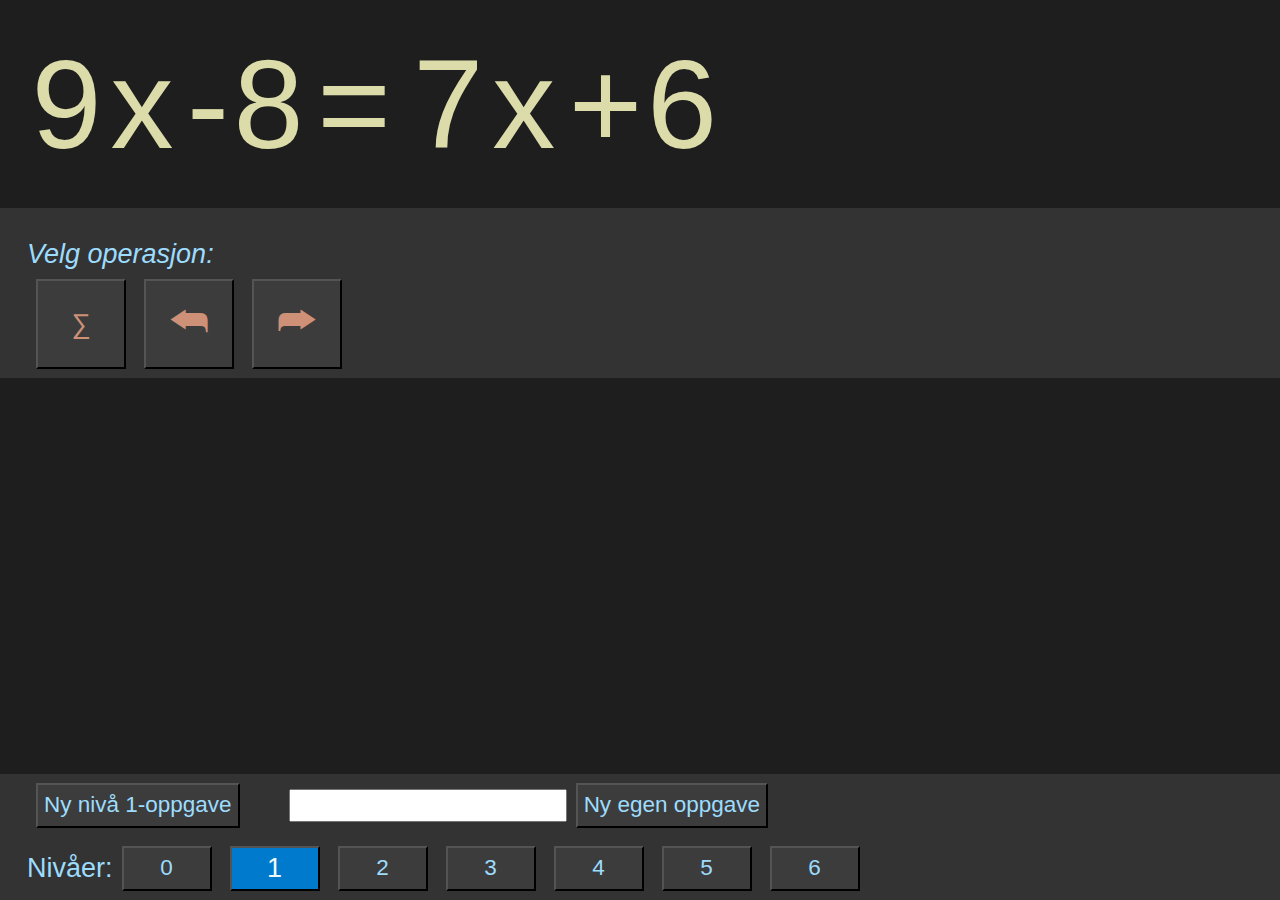
==== math/index.html @ 6dd06941 "x" ====
<!DOCTYPE html>
<html lang="en">

<head>
    <meta charset="UTF-8">
    <meta name="viewport" content="width=device-width, initial-scale=1.0">
    <title>Document</title>
    <script src="common.js"></script>
    <script src="exercises.js"></script>
    <script src="parser.js"></script>
    <script src="math2html.js"></script>
    <script src="mathOperations.js"></script>
    <script src="model.js"></script>
    <link rel="stylesheet" href="styles.css" />
</head>

<body>
    <div id="app">
    </div>

    <script>
        // model.mathText = 'x+1/(x+2)=5';
        //model.mathText = 'x=1+(-2)-3';
        model.mathText = '9*x-8=7*x+6';
        updateView();

        function updateView() {
            document.getElementById('app').innerHTML = `
                <div id="mathContent" class="math mainPart">
                    ${createMathText(model.mathText, getStep())}
                </div>            
              
                <div class="mainPart panel">
                    <div id="txt">${getText()}</div>
                    <div id="menuBar">
                        ${createMenuHtml(model.mathOperations, model.onGoingMathOperation)}
                    </div>
                </div>

                <div class="mainPart panel footer">         
                    <div class="levels" >
                        <button class="excercise"  onclick="newExercise()"">Ny nivå ${model.level}-oppgave</button>
                        <div style="width: 40px"></div>
                        <input type="text" oninput="model.ownExercise=this.value"/>
                        <button class="excercise" onclick="newCustomExercise()">Ny egen oppgave</button>
                    </div>
                    <div class="levels">
                        Nivåer:
                        ${createLevelsMenuHtml()}
                    </div>                    
                </div>
            `;
        }

        function newExercise() {
            const fn = levelExerciseFunctions[model.level];
            model.mathText = fn();
            updateView();
        }

        function newCustomExercise() {
            model.errorMessage = '';
            let result = null;
            try { result = parseMathText(model.ownExercise); } catch (error) { }
            if (result !== null) model.mathText = model.ownExercise;
            else model.errorMessage = `Kan ikke tolke uttrykket <tt>${model.ownExercise}</tt>`;
            updateView();
        }

        function createLevelsMenuHtml() {
            return range(0, 7).map(level => `
                <button class="level ${level === model.level ? 'selectedLevel' : ''}"
                        onclick="selectLevel(${level})">
                    ${level}
                </button>
            `).join('');
        }

        function selectLevel(level) {
            model.level = level;
            updateView();
        }

        function getStep() {
            const operation = model.onGoingMathOperation;
            return operation ? operation.step : null;
        }

        function getText() {
            const message = createMessage();
            // const error = `<div class="error">${model.errorMessage || ''}</div>`;
            if (model.errorMessage) {
                const description = createDescriptionHtml('error', model.errorMessage, 'error');
                return createText(description, message);
            }
            const operation = model.onGoingMathOperation;
            if (!operation) return createText('', message);
            const step = operation ? operation.step : null;
            if (!step) return createText();
            const operationName = operation.name;
            const mathOperation = model.mathOperations[operationName];
            const description = createDescriptionHtml(operationName, mathOperation.description);
            const length = operation.arguments ? operation.arguments.length : 0;
            const stepsHtml = operation.steps.map((step, i) => `
                <li class="${i == length ? '' : 'passive'}">${step}</li>
                `).join('');
            return createText(description, `<ol>${stepsHtml}</ol>`);
        }

        function createDescriptionHtml(operationName, text, extraCssClass) {
            return `
                <div class="selectedFunction">
                    <button class="display ${extraCssClass || ''}" disabled>
                        ${getIcon(operationName)}
                    </button>                     
                    <div class="${extraCssClass || 'function'}">
                        ${text}
                    </div>
                </div>
                `;
        }

        function createMessage() {
            return model.mathText && isEquationSolved(model.mathText) ? 'Ligningen er løst.' :
                model.level === 0 ? '' :
                    'Velg operasjon:';
        }

        function isEquationSolved(mathText) {
            const node = parseMathText(mathText);
            const letterOnOneSide = isLetter(node.content[0]) || isLetter(node.content[1]);
            const numberOnOneSide = isNumber(node.content[0]) || isNumber(node.content[1])
                || isUnaryNumber(node.content[0]) || isUnaryNumber(node.content[1]);
            if (letterOnOneSide && numberOnOneSide) return true;
            if (!letterOnOneSide) return false;
            const fraction = node.content[0].operator === '/' ? node.content[0]
                : node.content[1].operator === '/' ? node.content[1] : null;
            if (fraction === null) return false;
            if (!isNumber(fraction.content[0]) || !isNumber(fraction.content[1])) return false;
            const number1 = parseInt(fraction.content[0].value);
            const number2 = parseInt(fraction.content[1].value);
            return !primeFactorizeImpl(number1).includes('*')
                && !primeFactorizeImpl(number2).includes('*');
        }

        function isUnaryNumber(node) {
            return isUnaryMinus(node) && isNumber(node.content[0]);
        }

        function createText(fn, step) {
            return `
                <div>${fn || '&nbsp;'}</div>
                <div class="step"><i>${step || '&nbsp;'}</i></div>
                `;
        }

    </script>
</body>

</html>
---- math/styles.css ----
body {
  padding: 0;
  margin: 0;
  min-height: 100%;
}

#app {
  height: 100vh;
  /* width: 100vw; */
  /* padding: 0 4vmin; */
  display: flex;
  flex-direction: column;
  /* justify-content: space-between; */
  /* display: grid;
  grid-template-columns: auto;
  grid-template-rows: 12vmin 6vmin 24vmin 12vmin;
  grid-template-areas:
    'txt'
    'menuBar'
    'mathContent'
    'menu'; */
}

#txt {
  font-size: 3vmin;
  color: rgb(156, 220, 254);
}

#menuBar {
  display: flex;
}

body {
  background-color: rgb(30, 30, 30);
  color: rgb(220, 184, 98);
  font-family: Verdana, Helvetica, sans-serif;
}

button {
  width: 10vmin;
  height: 10vmin;
  font-size: 3vmin;
  line-height: 1.8vmin;
  margin: 1vmin;
  text-align: center;
  background-color: rgb(60, 60, 60);
  color: rgb(206, 145, 120);
}

button.ongoing {
  background-color: rgb(90, 90, 90);
}

button.display {
  width: 5vmin;
  height: 5vmin;
  font-size: 1.5vmin;
  line-height: 0.9vmin;
}

.error {
  color: rgb(214, 80, 27);
}

div.mainPart {
  padding: 0 3vmin;
}

div.selectedFunction {
  display: flex;
  align-items: center;
}

div.function {
  color: rgb(206, 145, 120);
  vertical-align: middle;
  height: 100%;
}

div.panel{
  background-color: rgb(51, 51, 51);
}

div.footer{
  margin-top: auto;
}

div.math {
  font-size: 14vmin;
  user-select: none;
  color: rgb(220, 220, 170);
  margin: 0;
  padding: 0;
}

div.flex {
  display: flex;
  align-items: center;
  padding: 0.5vmin;
}

div.vertical {
  flex-direction: column;
}

div.fraction {
  border-bottom: 1vmin solid rgb(220, 220, 170);
  height: 0;
  width: 100%;
}

div.highlight {
  border: 0.5vmin solid gray;
  border-radius: 2.5vmin;
  margin-left: 1vmin;
  margin-right: 1vmin;
}

li.passive {
  color: gray;
}

div.levels {
  display: flex;
  flex-direction: row;
  color: rgb(156, 220, 254);  
  align-items: center;
  font-size: 3vmin;
}

button.level {
  height: 5vmin;
  color: rgb(156, 220, 254);
  font-size: 2.5vmin;
}

button.selectedLevel {
  font-size: 3vmin;
  background-color: rgb(0, 122, 204);
  color: rgb(242, 248, 252);
}

button.excercise {
  height: 5vmin;
  width: auto;
  color: rgb(156, 220, 254);
  font-size: 2.5vmin;
}

input{
  height: 3vmin;
  width: 30vmin;
}
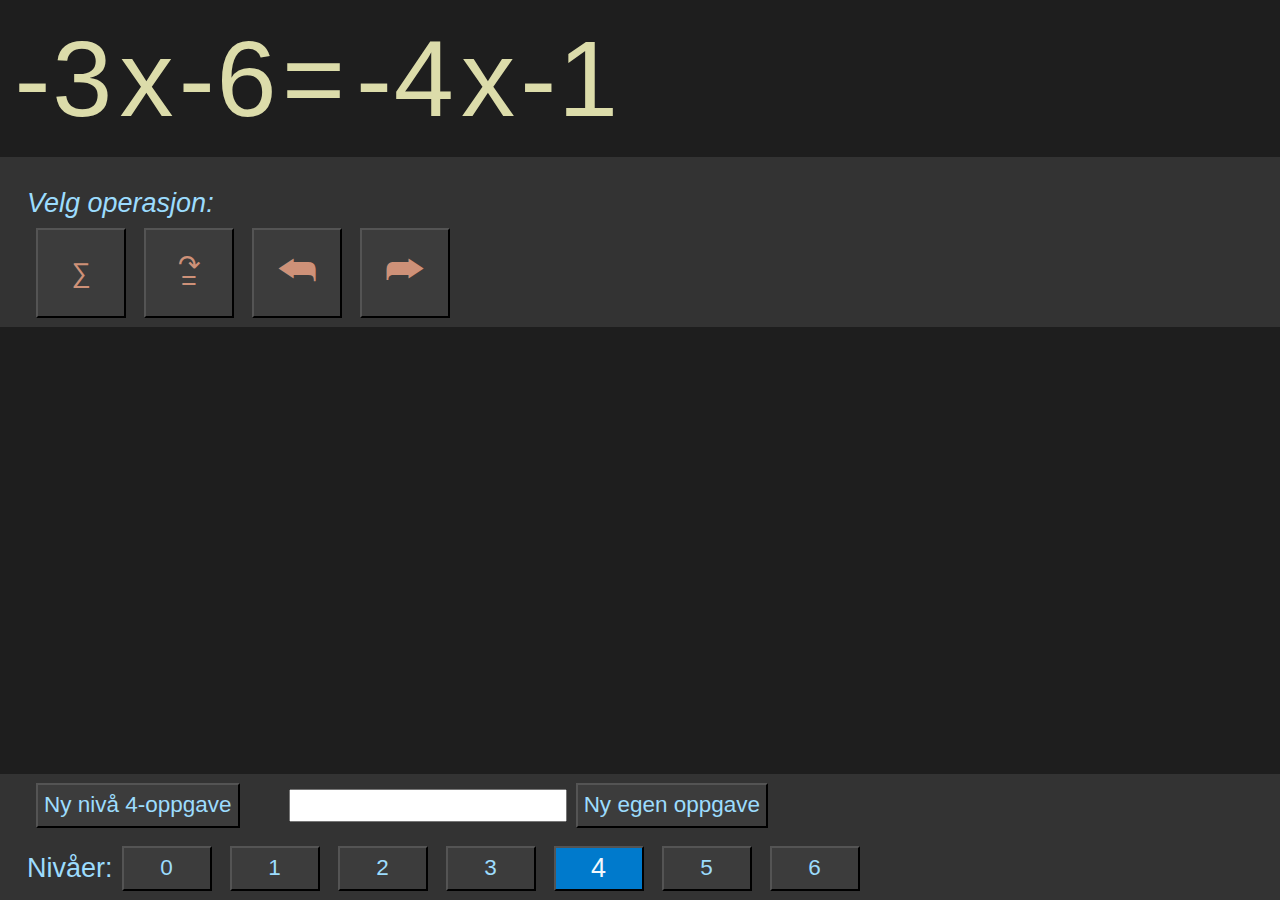
==== commit 3ea53a25: "x" ====
--- a/math/index.html
+++ b/math/index.html
@@ -17,19 +17,21 @@
 <body>
     <div id="app">
     </div>
-
     <script>
-        // model.mathText = 'x+1/(x+2)=5';
-        //model.mathText = 'x=1+(-2)-3';
-        model.mathText = '9*x-8=7*x+6';
-        updateView();
+        // newExerciseImpl('9*x-8=7*x+6');
+        newExercise();
 
         function updateView() {
             document.getElementById('app').innerHTML = `
+                <div class="mainPart history">
+                    ${createHistoryHtml(true)}
+                </div>
                 <div id="mathContent" class="math mainPart">
                     ${createMathText(model.mathText, getStep())}
                 </div>            
-              
+                <div class="mainPart history">
+                    ${createHistoryHtml(false)}
+                </div>              
                 <div class="mainPart panel">
                     <div id="txt">${getText()}</div>
                     <div id="menuBar">
@@ -52,18 +54,37 @@
             `;
         }
 
+        function createHistoryHtml(isPreHistory) {
+            const history = model.history;
+            const index = history.index;
+            const allItems = history.items;
+            const limits = isPreHistory ? [0, index] : [index+1, allItems.length];
+            const items = model.history.items.slice(...limits);
+            return items.map(mathText => `
+                <div id="mathContent" class="math">
+                    ${createMathText(mathText, null)}
+                </div>  
+            `).join('');
+        }
+
         function newExercise() {
             const fn = levelExerciseFunctions[model.level];
-            model.mathText = fn();
-            updateView();
+            newExerciseImpl(fn());
         }
 
         function newCustomExercise() {
             model.errorMessage = '';
             let result = null;
             try { result = parseMathText(model.ownExercise); } catch (error) { }
-            if (result !== null) model.mathText = model.ownExercise;
+            if (result !== null) newExerciseImpl(model.ownExercise);
             else model.errorMessage = `Kan ikke tolke uttrykket <tt>${model.ownExercise}</tt>`;
+        }
+
+        function newExerciseImpl(exercise) {
+            model.mathText = exercise;
+            model.history.items.length = 0;
+            model.history.items.push(exercise);
+            model.history.index = 0;
             updateView();
         }
 
--- a/math/styles.css
+++ b/math/styles.css
@@ -6,19 +6,8 @@
 
 #app {
   height: 100vh;
-  /* width: 100vw; */
-  /* padding: 0 4vmin; */
   display: flex;
   flex-direction: column;
-  /* justify-content: space-between; */
-  /* display: grid;
-  grid-template-columns: auto;
-  grid-template-rows: 12vmin 6vmin 24vmin 12vmin;
-  grid-template-areas:
-    'txt'
-    'menuBar'
-    'mathContent'
-    'menu'; */
 }
 
 #txt {
@@ -86,17 +75,31 @@
 }
 
 div.math {
-  font-size: 14vmin;
+  font-size: 12vmin;
   user-select: none;
   color: rgb(220, 220, 170);
   margin: 0;
   padding: 0;
 }
 
+div.history>div.math{
+  font-size: 2.4vmin;
+  height: 2.8vmin;
+  color: rgb(96, 96, 96);
+  padding-top: 1vmin;
+}
+
 div.flex {
   display: flex;
   align-items: center;
-  padding: 0.5vmin;
+  padding: 0.2vmin;
+}
+
+div.history div.flex {
+  justify-content: flex-start;
+  padding: 0;
+  margin: 0;
+  flex: none;
 }
 
 div.vertical {
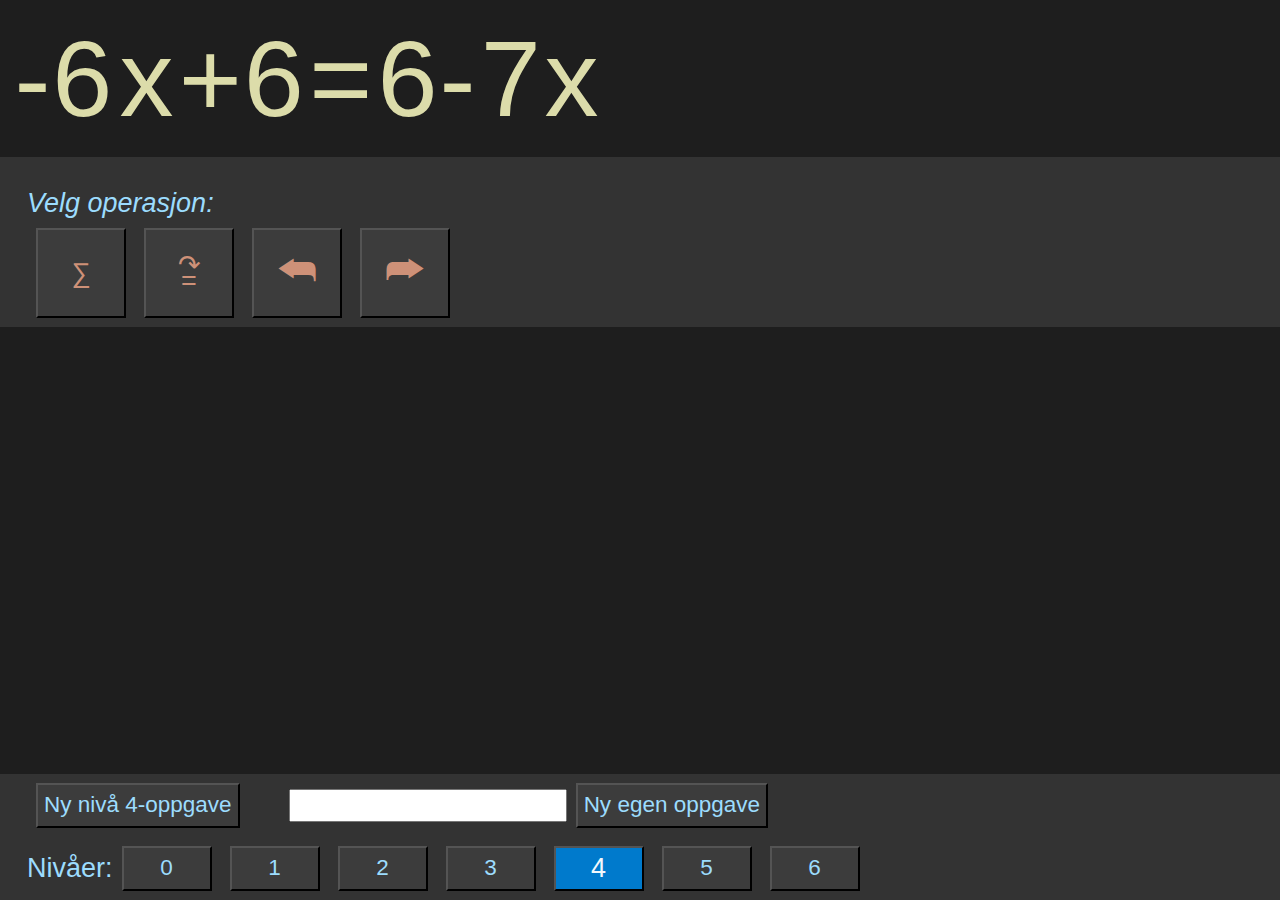
==== commit cc556b2c: "x" ====
--- a/math/index.html
+++ b/math/index.html
@@ -58,7 +58,7 @@
             const history = model.history;
             const index = history.index;
             const allItems = history.items;
-            const limits = isPreHistory ? [0, index] : [index+1, allItems.length];
+            const limits = isPreHistory ? [0, index] : [index + 1, allItems.length];
             const items = model.history.items.slice(...limits);
             return items.map(mathText => `
                 <div id="mathContent" class="math">
@@ -75,12 +75,18 @@
         function newCustomExercise() {
             model.errorMessage = '';
             let result = null;
-            try { result = parseMathText(model.ownExercise); } catch (error) { }
-            if (result !== null) newExerciseImpl(model.ownExercise);
-            else model.errorMessage = `Kan ikke tolke uttrykket <tt>${model.ownExercise}</tt>`;
+            try {
+                result = parseMathText(model.ownExercise);
+            } catch (error) {
+                model.errorMessage = `Kan ikke tolke uttrykket <tt>${model.ownExercise}</tt>`;
+                updateView();
+                return;
+            }
+            newExerciseImpl(model.ownExercise);
         }
 
         function newExerciseImpl(exercise) {
+            model.errorMessage = null;
             model.mathText = exercise;
             model.history.items.length = 0;
             model.history.items.push(exercise);
--- a/math/styles.css
+++ b/math/styles.css
@@ -85,7 +85,7 @@
 div.history>div.math{
   font-size: 2.4vmin;
   height: 2.8vmin;
-  color: rgb(96, 96, 96);
+  color: rgb(128, 128, 128);
   padding-top: 1vmin;
 }
 
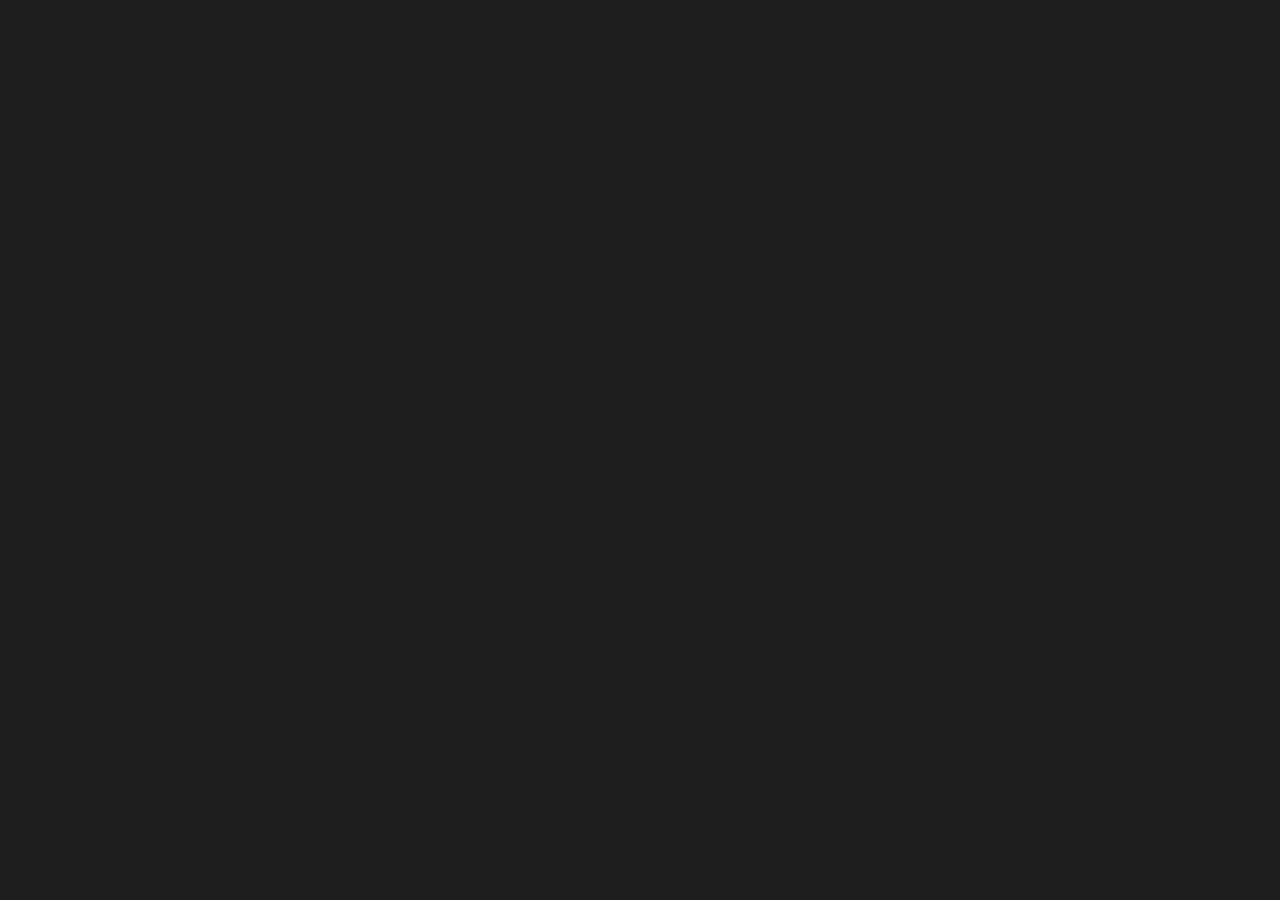
==== commit b9427787: "x" ====
--- a/math/index.html
+++ b/math/index.html
@@ -11,177 +11,13 @@
     <script src="math2html.js"></script>
     <script src="mathOperations.js"></script>
     <script src="model.js"></script>
+    <script src="main.js"></script>
     <link rel="stylesheet" href="styles.css" />
 </head>
 
 <body>
     <div id="app">
     </div>
-    <script>
-        // newExerciseImpl('9*x-8=7*x+6');
-        newExercise();
-
-        function updateView() {
-            document.getElementById('app').innerHTML = `
-                <div class="mainPart history">
-                    ${createHistoryHtml(true)}
-                </div>
-                <div id="mathContent" class="math mainPart">
-                    ${createMathText(model.mathText, getStep())}
-                </div>            
-                <div class="mainPart history">
-                    ${createHistoryHtml(false)}
-                </div>              
-                <div class="mainPart panel">
-                    <div id="txt">${getText()}</div>
-                    <div id="menuBar">
-                        ${createMenuHtml(model.mathOperations, model.onGoingMathOperation)}
-                    </div>
-                </div>
-
-                <div class="mainPart panel footer">         
-                    <div class="levels" >
-                        <button class="excercise"  onclick="newExercise()"">Ny nivå ${model.level}-oppgave</button>
-                        <div style="width: 40px"></div>
-                        <input type="text" oninput="model.ownExercise=this.value"/>
-                        <button class="excercise" onclick="newCustomExercise()">Ny egen oppgave</button>
-                    </div>
-                    <div class="levels">
-                        Nivåer:
-                        ${createLevelsMenuHtml()}
-                    </div>                    
-                </div>
-            `;
-        }
-
-        function createHistoryHtml(isPreHistory) {
-            const history = model.history;
-            const index = history.index;
-            const allItems = history.items;
-            const limits = isPreHistory ? [0, index] : [index + 1, allItems.length];
-            const items = model.history.items.slice(...limits);
-            return items.map(mathText => `
-                <div id="mathContent" class="math">
-                    ${createMathText(mathText, null)}
-                </div>  
-            `).join('');
-        }
-
-        function newExercise() {
-            const fn = levelExerciseFunctions[model.level];
-            newExerciseImpl(fn());
-        }
-
-        function newCustomExercise() {
-            model.errorMessage = '';
-            let result = null;
-            try {
-                result = parseMathText(model.ownExercise);
-            } catch (error) {
-                model.errorMessage = `Kan ikke tolke uttrykket <tt>${model.ownExercise}</tt>`;
-                updateView();
-                return;
-            }
-            newExerciseImpl(model.ownExercise);
-        }
-
-        function newExerciseImpl(exercise) {
-            model.errorMessage = null;
-            model.mathText = exercise;
-            model.history.items.length = 0;
-            model.history.items.push(exercise);
-            model.history.index = 0;
-            updateView();
-        }
-
-        function createLevelsMenuHtml() {
-            return range(0, 7).map(level => `
-                <button class="level ${level === model.level ? 'selectedLevel' : ''}"
-                        onclick="selectLevel(${level})">
-                    ${level}
-                </button>
-            `).join('');
-        }
-
-        function selectLevel(level) {
-            model.level = level;
-            updateView();
-        }
-
-        function getStep() {
-            const operation = model.onGoingMathOperation;
-            return operation ? operation.step : null;
-        }
-
-        function getText() {
-            const message = createMessage();
-            // const error = `<div class="error">${model.errorMessage || ''}</div>`;
-            if (model.errorMessage) {
-                const description = createDescriptionHtml('error', model.errorMessage, 'error');
-                return createText(description, message);
-            }
-            const operation = model.onGoingMathOperation;
-            if (!operation) return createText('', message);
-            const step = operation ? operation.step : null;
-            if (!step) return createText();
-            const operationName = operation.name;
-            const mathOperation = model.mathOperations[operationName];
-            const description = createDescriptionHtml(operationName, mathOperation.description);
-            const length = operation.arguments ? operation.arguments.length : 0;
-            const stepsHtml = operation.steps.map((step, i) => `
-                <li class="${i == length ? '' : 'passive'}">${step}</li>
-                `).join('');
-            return createText(description, `<ol>${stepsHtml}</ol>`);
-        }
-
-        function createDescriptionHtml(operationName, text, extraCssClass) {
-            return `
-                <div class="selectedFunction">
-                    <button class="display ${extraCssClass || ''}" disabled>
-                        ${getIcon(operationName)}
-                    </button>                     
-                    <div class="${extraCssClass || 'function'}">
-                        ${text}
-                    </div>
-                </div>
-                `;
-        }
-
-        function createMessage() {
-            return model.mathText && isEquationSolved(model.mathText) ? 'Ligningen er løst.' :
-                model.level === 0 ? '' :
-                    'Velg operasjon:';
-        }
-
-        function isEquationSolved(mathText) {
-            const node = parseMathText(mathText);
-            const letterOnOneSide = isLetter(node.content[0]) || isLetter(node.content[1]);
-            const numberOnOneSide = isNumber(node.content[0]) || isNumber(node.content[1])
-                || isUnaryNumber(node.content[0]) || isUnaryNumber(node.content[1]);
-            if (letterOnOneSide && numberOnOneSide) return true;
-            if (!letterOnOneSide) return false;
-            const fraction = node.content[0].operator === '/' ? node.content[0]
-                : node.content[1].operator === '/' ? node.content[1] : null;
-            if (fraction === null) return false;
-            if (!isNumber(fraction.content[0]) || !isNumber(fraction.content[1])) return false;
-            const number1 = parseInt(fraction.content[0].value);
-            const number2 = parseInt(fraction.content[1].value);
-            return !primeFactorizeImpl(number1).includes('*')
-                && !primeFactorizeImpl(number2).includes('*');
-        }
-
-        function isUnaryNumber(node) {
-            return isUnaryMinus(node) && isNumber(node.content[0]);
-        }
-
-        function createText(fn, step) {
-            return `
-                <div>${fn || '&nbsp;'}</div>
-                <div class="step"><i>${step || '&nbsp;'}</i></div>
-                `;
-        }
-
-    </script>
 </body>
 
 </html>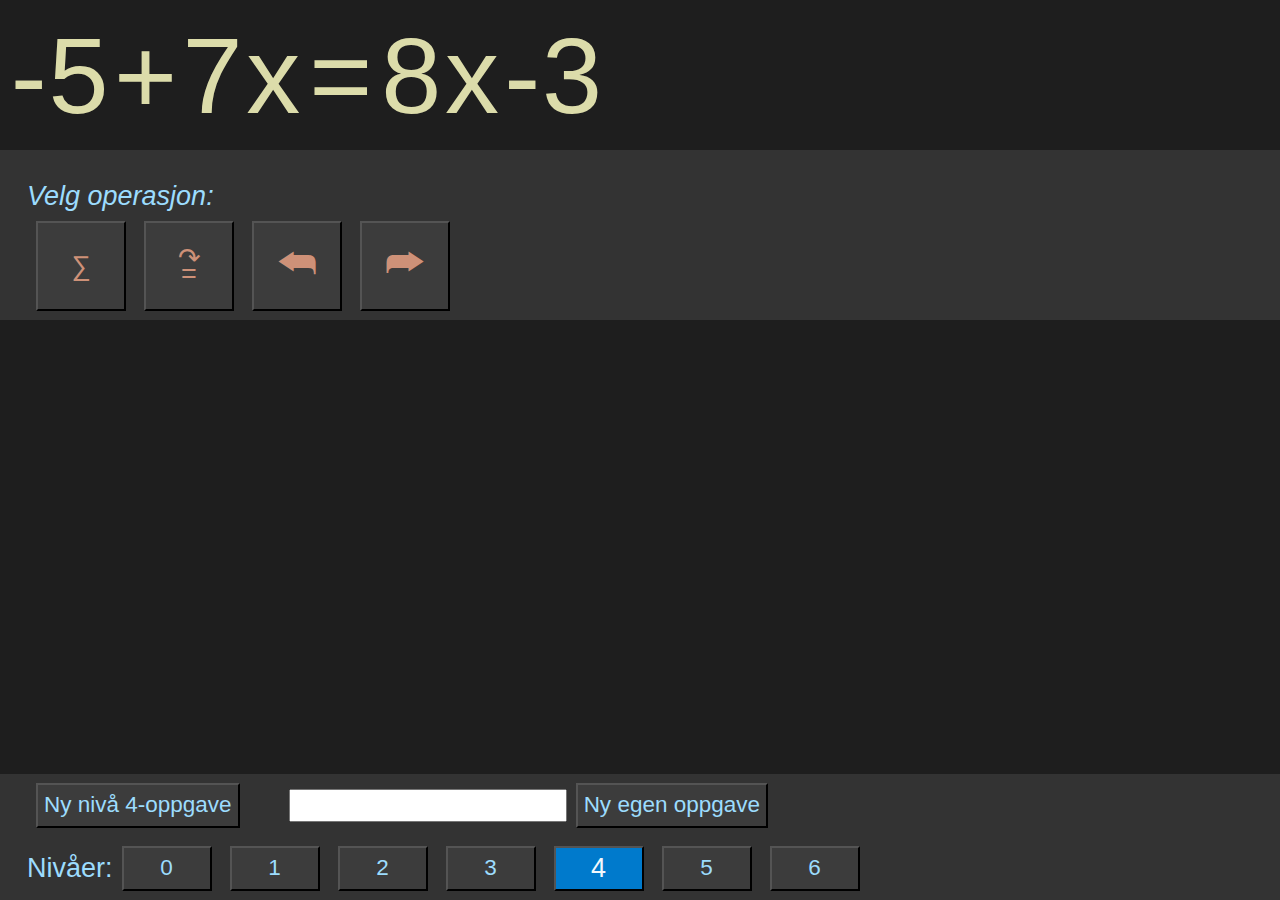
==== commit f73270bb: "x" ====
--- a/math/index.html
+++ b/math/index.html
@@ -11,13 +11,13 @@
     <script src="math2html.js"></script>
     <script src="mathOperations.js"></script>
     <script src="model.js"></script>
-    <script src="main.js"></script>
     <link rel="stylesheet" href="styles.css" />
 </head>
 
 <body>
     <div id="app">
     </div>
+    <script src="main.js"></script>
 </body>
 
 </html>--- a/math/styles.css
+++ b/math/styles.css
@@ -1,11 +1,11 @@
-body {
+html, body {
   padding: 0;
   margin: 0;
-  min-height: 100%;
+  height: 100%;
 }
 
 #app {
-  height: 100vh;
+  height: 100%;
   display: flex;
   flex-direction: column;
 }
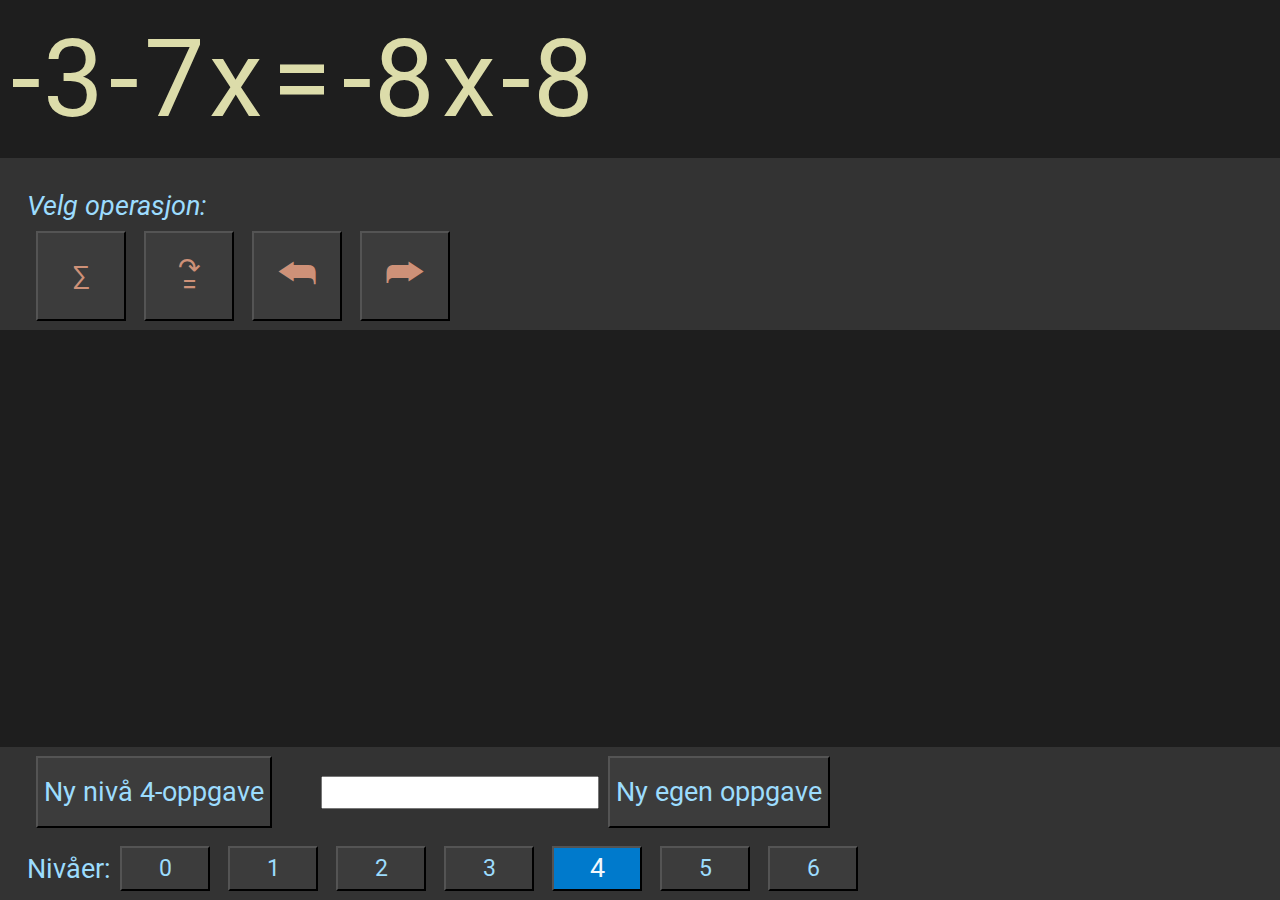
==== commit 24b07cff: "x" ====
--- a/math/index.html
+++ b/math/index.html
@@ -11,6 +11,7 @@
     <script src="math2html.js"></script>
     <script src="mathOperations.js"></script>
     <script src="model.js"></script>
+    <link href="https://fonts.googleapis.com/css2?family=Roboto&display=swap" rel="stylesheet">
     <link rel="stylesheet" href="styles.css" />
 </head>
 
--- a/math/styles.css
+++ b/math/styles.css
@@ -1,4 +1,9 @@
-html, body {
+* {
+  font-family: 'Roboto', sans-serif;
+}
+
+html,
+body {
   padding: 0;
   margin: 0;
   height: 100%;
@@ -22,7 +27,6 @@
 body {
   background-color: rgb(30, 30, 30);
   color: rgb(220, 184, 98);
-  font-family: Verdana, Helvetica, sans-serif;
 }
 
 button {
@@ -47,6 +51,7 @@
   line-height: 0.9vmin;
 }
 
+
 .error {
   color: rgb(214, 80, 27);
 }
@@ -66,11 +71,11 @@
   height: 100%;
 }
 
-div.panel{
+div.panel {
   background-color: rgb(51, 51, 51);
 }
 
-div.footer{
+div.footer {
   margin-top: auto;
 }
 
@@ -82,7 +87,7 @@
   padding: 0;
 }
 
-div.history>div.math{
+div.history > div.math {
   font-size: 2.4vmin;
   height: 2.8vmin;
   color: rgb(128, 128, 128);
@@ -126,7 +131,7 @@
 div.levels {
   display: flex;
   flex-direction: row;
-  color: rgb(156, 220, 254);  
+  color: rgb(156, 220, 254);
   align-items: center;
   font-size: 3vmin;
 }
@@ -143,14 +148,15 @@
   color: rgb(242, 248, 252);
 }
 
-button.excercise {
-  height: 5vmin;
+button.exercise {
+  height: 8vmin;
   width: auto;
   color: rgb(156, 220, 254);
-  font-size: 2.5vmin;
+  font-size: 3vmin;
+  line-height: 1;
 }
 
-input{
+input {
   height: 3vmin;
   width: 30vmin;
-}+}
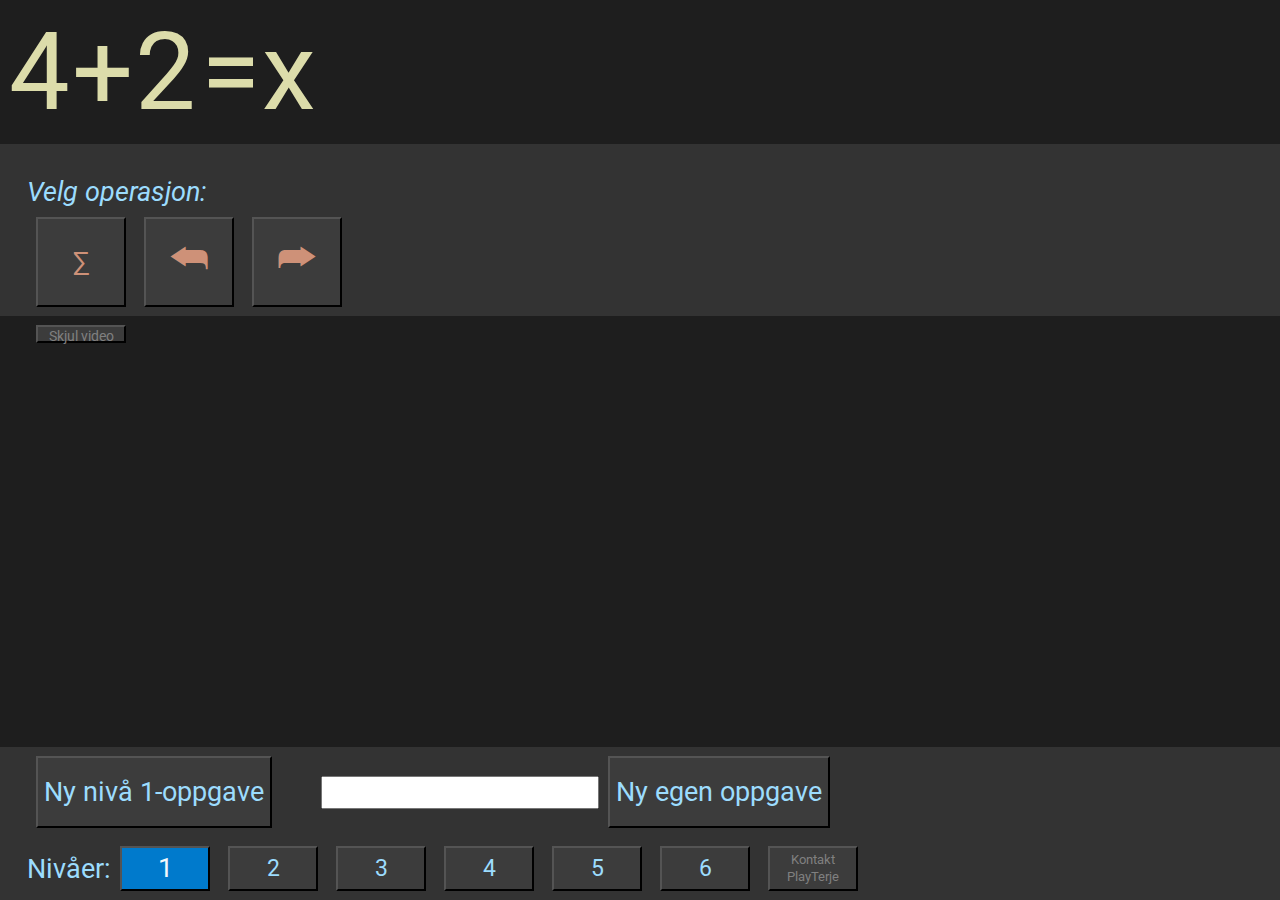
==== commit 4000da42: "x" ====
--- a/math/index.html
+++ b/math/index.html
@@ -18,7 +18,7 @@
 <body>
     <div id="app">
     </div>
-    <script src="main.js"></script>
+    <script src="main.js"></script>    
 </body>
 
 </html>--- a/math/styles.css
+++ b/math/styles.css
@@ -51,7 +51,6 @@
   line-height: 0.9vmin;
 }
 
-
 .error {
   color: rgb(214, 80, 27);
 }
@@ -87,11 +86,21 @@
   padding: 0;
 }
 
+div.history{
+  display: flex;
+  flex-direction: row;
+  justify-content: space-evenly;
+  align-items: center;
+}
+
 div.history > div.math {
   font-size: 2.4vmin;
-  height: 2.8vmin;
   color: rgb(128, 128, 128);
   padding-top: 1vmin;
+}
+
+div.historyPre {
+  overflow-y: scroll;
 }
 
 div.flex {
@@ -115,6 +124,10 @@
   border-bottom: 1vmin solid rgb(220, 220, 170);
   height: 0;
   width: 100%;
+}
+
+div.history div.fraction {
+  border-bottom: 0.3vmin solid rgb(128, 128, 128);
 }
 
 div.highlight {
@@ -142,6 +155,17 @@
   font-size: 2.5vmin;
 }
 
+button.kontakt{
+  color: gray;
+  font-size: 1.4vmin;
+}
+
+button.video {
+  height: 2vmin;
+  color: gray;
+  font-size: 1.5vmin;
+}
+
 button.selectedLevel {
   font-size: 3vmin;
   background-color: rgb(0, 122, 204);
